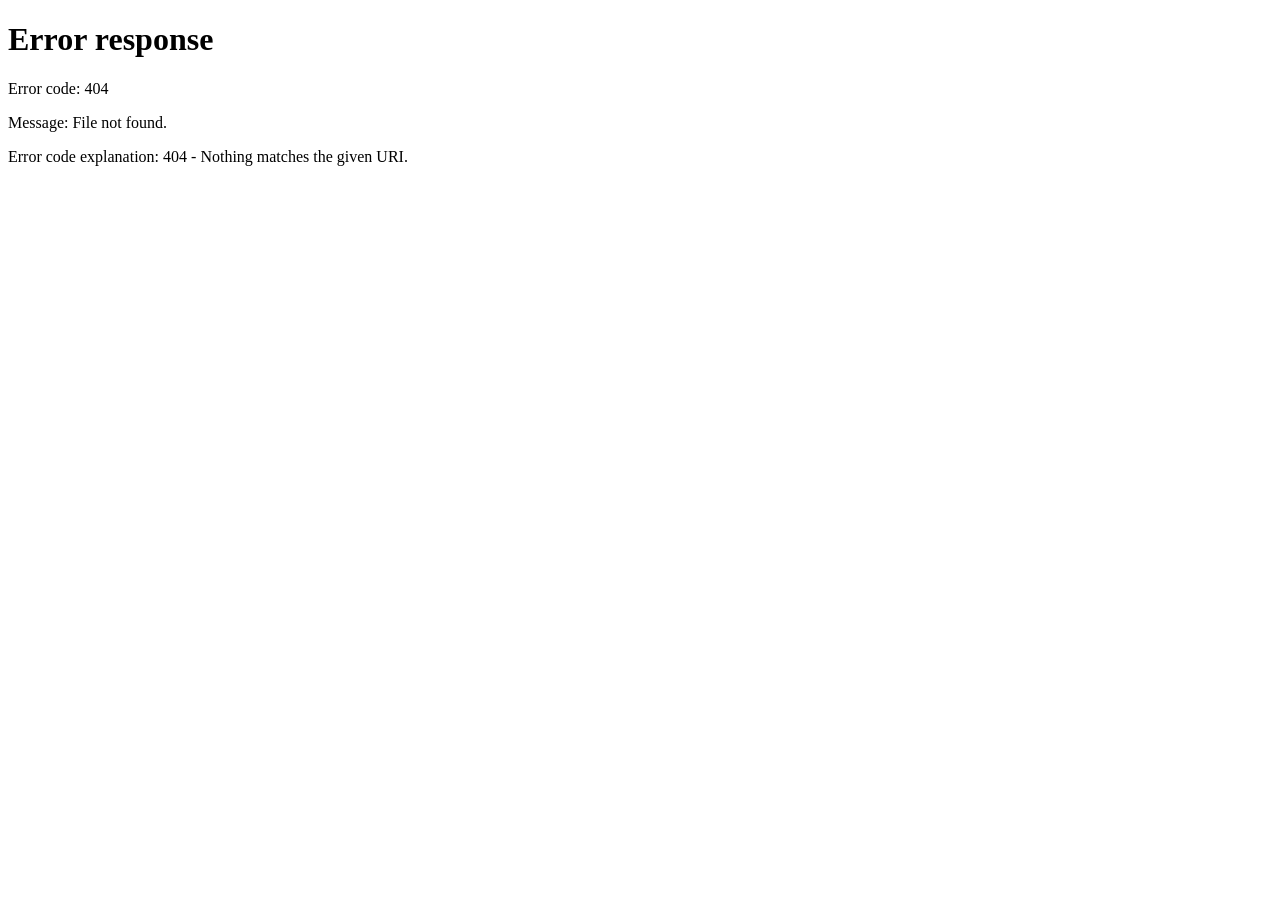
==== aisha.html @ f12e29bc "Add files via upload" ====
<!DOCTYPE html>
<html lang="en">
<head>
<meta charset="UTF-8">
<meta name="viewport" content="width=device-width, initial-scale=1.0">
<meta http-equiv="refresh" content="0; url=aysha.html">
<title>Aysha AbdulKareem | Al Muwakkar Team</title>
</head>
<body>
<p>
Redirecting to <a href="aysha.html">Aysha AbdulKareem</a>.
</p>
</body>
</html>
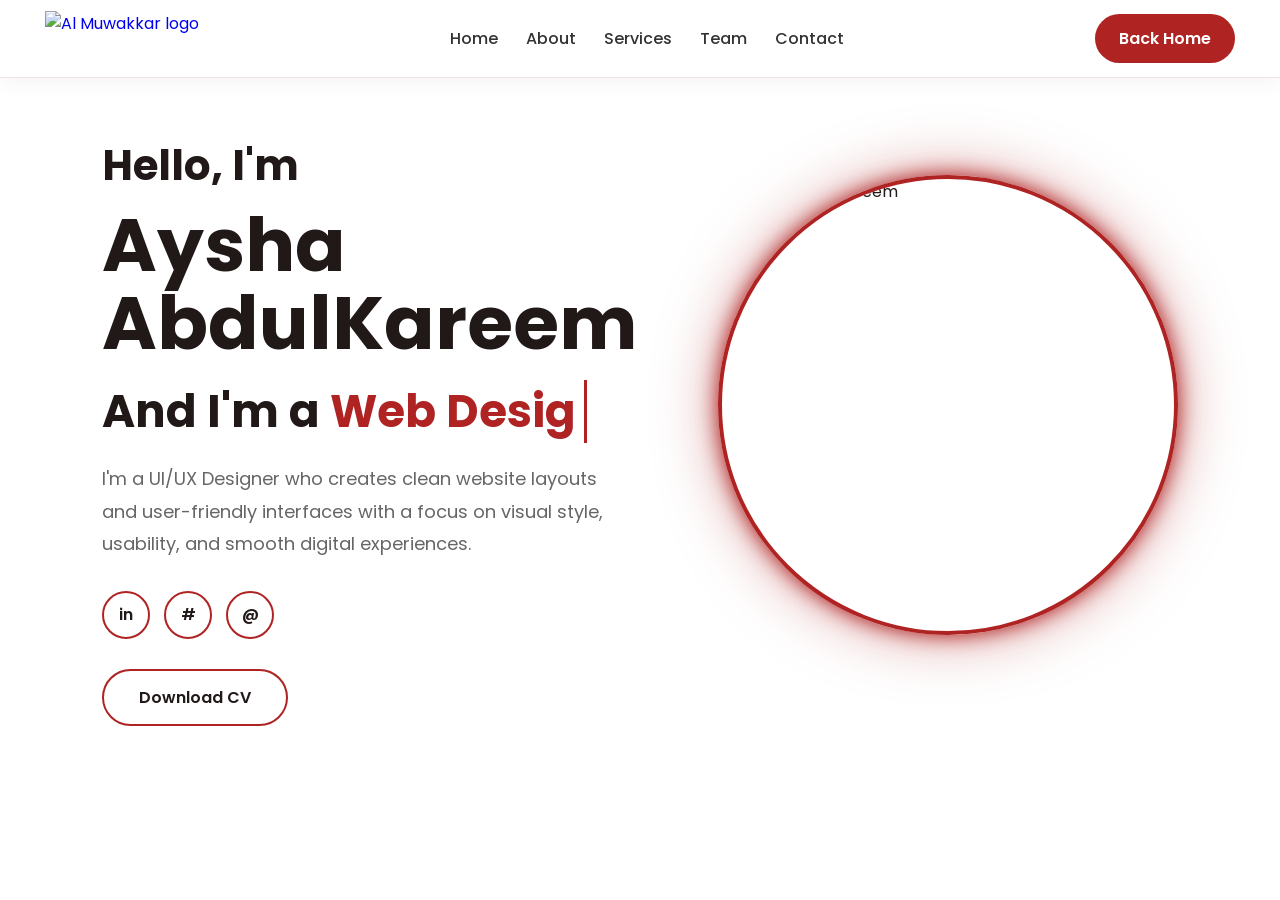
==== commit 83285717: "Add files via upload" ====
--- a/aisha.html
+++ b/aisha.html
@@ -3,12 +3,367 @@
 <head>
 <meta charset="UTF-8">
 <meta name="viewport" content="width=device-width, initial-scale=1.0">
-<meta http-equiv="refresh" content="0; url=aysha.html">
 <title>Aysha AbdulKareem | Al Muwakkar Team</title>
+
+<link rel="preconnect" href="https://fonts.googleapis.com">
+<link rel="preconnect" href="https://fonts.gstatic.com" crossorigin>
+<link href="https://fonts.googleapis.com/css2?family=Poppins:wght@300;400;500;600;700;800&display=swap" rel="stylesheet">
+
+<style>
+
+*{
+margin:0;
+padding:0;
+box-sizing:border-box;
+font-family:'Poppins',sans-serif;
+}
+
+
+body{
+--bg:#ffffff;
+--text:#211818;
+--card:#ffffff;
+--accent:#AF2323;
+--para:#666;
+
+background:var(--bg);
+color:var(--text);
+transition:.4s;
+min-height:100vh;
+overflow:auto;
+}
+
+
+/* HEADER */
+header{
+    position:fixed;
+    top:0;
+    left:0;
+    width:100%;
+    height:78px;
+    padding:0 45px;
+    display:flex;
+    justify-content:space-between;
+    align-items:center;
+    background:#fff;
+    backdrop-filter:blur(10px);
+    z-index:999;
+    border-bottom:1px solid #f0e4e4;
+    box-shadow:0 4px 20px rgba(0,0,0,0.05);
+    transition:.35s;
+}
+
+.logo{
+    display:flex;
+    align-items:center;
+    text-decoration:none;
+}
+
+.logo img{
+    height:56px;
+    width:auto;
+    display:block;
+}
+
+/* NAV */
+nav{
+    display:flex;
+    align-items:center;
+    gap:28px;
+}
+
+nav a{
+    text-decoration:none;
+    color:#333;
+    font-size:16px;
+    font-weight:500;
+    position:relative;
+    transition:.3s;
+}
+
+/* HOVER RED + UNDERLINE */
+nav a:hover{
+    color:#AF2323;
+}
+
+nav a::after{
+    content:'';
+    position:absolute;
+    left:0;
+    bottom:-6px;
+    width:0;
+    height:2px;
+    background:#AF2323;
+    transition:.3s;
+}
+
+nav a:hover::after{
+    width:100%;
+}
+
+/* NAV BUTTON */
+.nav-btn{
+    text-decoration:none;
+    background:#AF2323;
+    color:#fff;
+    padding:12px 24px;
+    border-radius:30px;
+    font-weight:600;
+    transition:.3s;
+}
+
+.nav-btn:hover{
+    background:#7f1717;
+}
+
+.hero{
+height:calc(100vh - 90px);
+display:flex;
+align-items:center;
+justify-content:space-between;
+padding:0 8%;
+}
+
+.left{
+max-width:600px;
+}
+
+.left h3{
+font-size:42px;
+margin-bottom:10px;
+}
+
+.left h1{
+font-size:clamp(52px, 5.8vw, 78px);
+line-height:1.05;
+margin-bottom:15px;
+}
+
+.left h2{
+font-size:45px;
+margin-bottom:25px;
+height:60px;
+}
+
+.left h2 span{
+color:var(--accent);
+border-right:3px solid var(--accent);
+padding-right:8px;
+animation:blink .7s infinite;
+}
+
+.left p{
+font-size:18px;
+line-height:1.8;
+color:var(--para);
+margin-bottom:30px;
+max-width:520px;
+}
+
+.social{
+display:flex;
+gap:14px;
+margin-bottom:30px;
+}
+
+.social a{
+width:48px;
+height:48px;
+border-radius:50%;
+border:2px solid var(--accent);
+display:flex;
+align-items:center;
+justify-content:center;
+text-decoration:none;
+color:var(--text);
+font-weight:600;
+transition:.3s;
+}
+
+.social a:hover{
+background:var(--accent);
+color:white;
+transform:translateY(-5px);
+}
+
+.btn{
+display:inline-block;
+padding:14px 35px;
+border:2px solid var(--accent);
+border-radius:40px;
+text-decoration:none;
+color:var(--text);
+font-weight:600;
+transition:.3s;
+}
+
+.btn:hover{
+background:var(--accent);
+color:white;
+}
+
+.circle{
+width:460px;
+height:460px;
+border-radius:50%;
+overflow:hidden;
+border:4px solid var(--accent);
+box-shadow:0 0 20px var(--accent),
+0 0 60px rgba(175,35,35,.5);
+}
+
+.circle img{
+width:100%;
+height:100%;
+object-fit:cover;
+}
+
+@keyframes blink{
+50%{border-color:transparent;}
+}
+
+@media(max-width:1100px){
+
+body{
+overflow:auto;
+}
+
+.hero{
+flex-direction:column-reverse;
+text-align:center;
+height:auto;
+padding:40px 8%;
+gap:40px;
+}
+
+.left h1{
+font-size:clamp(42px, 11vw, 60px);
+}
+
+.left h2{
+font-size:34px;
+}
+
+.left h3{
+font-size:30px;
+}
+
+.left p{
+margin:auto;
+margin-bottom:30px;
+}
+
+.social{
+justify-content:center;
+}
+
+.circle{
+width:320px;
+height:320px;
+}
+
+nav a, .nav-btn{
+display:none;
+}
+}
+
+</style>
 </head>
+
 <body>
+
+<header>
+        <a href="index.html" class="logo">
+            <img src="image/logo.png" alt="Al Muwakkar logo">
+        </a>
+    
+        <nav>
+            <a href="index.html">Home</a>
+            <a href="index.html#about">About</a>
+            <a href="index.html#services">Services</a>
+            <a href="index.html#team">Team</a>
+            <a href="index.html#contact">Contact</a>
+        </nav>
+
+        <a href="index.html" class="nav-btn">Back Home</a>
+</header>
+
+<section class="hero">
+
+<div class="left">
+<br><br>
+<h3>Hello, I'm</h3>
+
+<h1>Aysha AbdulKareem</h1>
+
+<h2>And I'm a <span id="typing"></span></h2>
+
 <p>
-Redirecting to <a href="aysha.html">Aysha AbdulKareem</a>.
+I'm a UI/UX Designer who creates clean website layouts and user-friendly
+interfaces with a focus on visual style, usability, and smooth digital experiences.
 </p>
+
+<div class="social">
+<a href="https://www.linkedin.com/in/aisha-albalushi-400578268/" target="_blank" rel="noopener noreferrer">in</a>
+<a href="tel:+97334581181">#</a>
+<a href="mailto:aa4682045@gmail.com">@</a>
+</div>
+
+<a href="CV/aysha-cv.pdf" class="btn">Download CV</a>
+
+</div>
+
+<div class="right">
+
+<div class="circle">
+<img src="image/aisha.png" alt="Aysha AbdulKareem">
+</div>
+
+</div>
+
+</section>
+
+<script>
+
+const words = ["Web Designer","UI/UX Designer"];
+let i = 0;
+let j = 0;
+let current = "";
+let isDeleting = false;
+
+function type(){
+
+current = words[i];
+
+if(isDeleting){
+j--;
+}else{
+j++;
+}
+
+document.getElementById("typing").textContent = current.substring(0,j);
+
+if(!isDeleting && j == current.length){
+isDeleting = true;
+setTimeout(type,1000);
+return;
+}
+
+if(isDeleting && j == 0){
+isDeleting = false;
+i++;
+if(i == words.length){
+i = 0;
+}
+}
+
+setTimeout(type,isDeleting ? 60 : 120);
+}
+
+type();
+
+</script>
+
+
 </body>
 </html>
